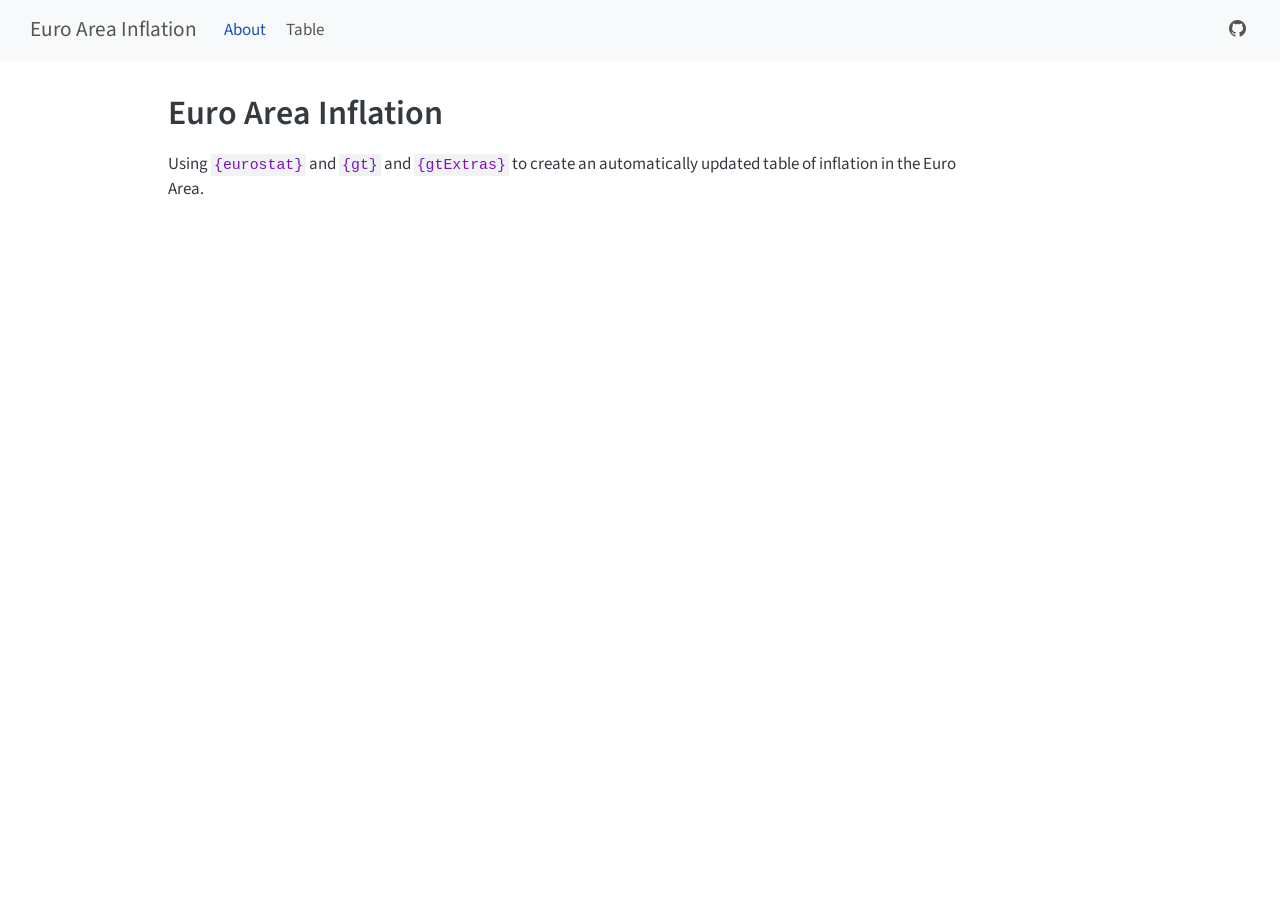
==== index.html @ 1f31a8e4 "Built site for gh-pages" ====
<!DOCTYPE html>
<html xmlns="http://www.w3.org/1999/xhtml" lang="en" xml:lang="en"><head>

<meta charset="utf-8">
<meta name="generator" content="quarto-1.9.35">

<meta name="viewport" content="width=device-width, initial-scale=1.0, user-scalable=yes">


<title>Euro Area Inflation</title>
<style>
/* Default styles provided by pandoc.
** See https://pandoc.org/MANUAL.html#variables-for-html for config info.
*/
code{white-space: pre-wrap;}
span.smallcaps{font-variant: small-caps;}
div.columns{display: flex; gap: min(4vw, 1.5em);}
div.column{flex: auto; overflow-x: auto;}
div.hanging-indent{margin-left: 1.5em; text-indent: -1.5em;}
ul.task-list{list-style: none;}
ul.task-list li input[type="checkbox"] {
  width: 0.8em;
  margin: 0 0.8em 0.2em -1em; /* quarto-specific, see https://github.com/quarto-dev/quarto-cli/issues/4556 */ 
  vertical-align: middle;
}
</style>


<script src="site_libs/quarto-nav/quarto-nav.js"></script>
<script src="site_libs/quarto-nav/headroom.min.js"></script>
<script src="site_libs/clipboard/clipboard.min.js"></script>
<script src="site_libs/quarto-html/quarto.js" type="module"></script>
<script src="site_libs/quarto-html/tabsets/tabsets.js" type="module"></script>
<script src="site_libs/quarto-html/popper.min.js"></script>
<script src="site_libs/quarto-html/tippy.umd.min.js"></script>
<script src="site_libs/quarto-html/anchor.min.js"></script>
<link href="site_libs/quarto-html/tippy.css" rel="stylesheet">
<link href="site_libs/quarto-html/quarto-syntax-highlighting-46f66b053e56abd73bb6e954d61a315b.css" rel="stylesheet" id="quarto-text-highlighting-styles">
<script src="site_libs/bootstrap/bootstrap.min.js"></script>
<link href="site_libs/bootstrap/bootstrap-icons.css" rel="stylesheet">
<link href="site_libs/bootstrap/bootstrap-dea667461a5c81afc9ba75ce94cd63f3.min.css" rel="stylesheet" append-hash="true" id="quarto-bootstrap" data-mode="light">
<script id="quarto-search-options" type="application/json">{
  "language": {
    "search-no-results-text": "No results",
    "search-matching-documents-text": "matching documents",
    "search-copy-link-title": "Copy link to search",
    "search-hide-matches-text": "Hide additional matches",
    "search-more-match-text": "more match in this document",
    "search-more-matches-text": "more matches in this document",
    "search-clear-button-title": "Clear",
    "search-text-placeholder": "",
    "search-detached-cancel-button-title": "Cancel",
    "search-submit-button-title": "Submit",
    "search-label": "Search"
  }
}</script>


<link rel="stylesheet" href="styles.css">
</head>

<body class="nav-fixed quarto-light">

<div id="quarto-search-results"></div>
  <header id="quarto-header" class="headroom fixed-top">
    <nav class="navbar navbar-expand-lg " data-bs-theme="dark">
      <div class="navbar-container container-fluid">
      <div class="navbar-brand-container mx-auto">
    <a class="navbar-brand" href="./index.html">
    <span class="navbar-title">Euro Area Inflation</span>
    </a>
  </div>
          <button class="navbar-toggler" type="button" data-bs-toggle="collapse" data-bs-target="#navbarCollapse" aria-controls="navbarCollapse" role="menu" aria-expanded="false" aria-label="Toggle navigation" onclick="if (window.quartoToggleHeadroom) { window.quartoToggleHeadroom(); }">
  <span class="navbar-toggler-icon"></span>
</button>
          <div class="collapse navbar-collapse" id="navbarCollapse">
            <ul class="navbar-nav navbar-nav-scroll me-auto">
  <li class="nav-item">
    <a class="nav-link active" href="./index.html" aria-current="page"> 
<span class="menu-text">About</span></a>
  </li>  
  <li class="nav-item">
    <a class="nav-link" href="./inflation-table.html"> 
<span class="menu-text">Table</span></a>
  </li>  
</ul>
          </div> <!-- /navcollapse -->
            <div class="quarto-navbar-tools">
    <a href="https://github.com/econMaett/ea-inflation" title="" class="quarto-navigation-tool px-1" aria-label=""><i class="bi bi-github"></i></a>
</div>
      </div> <!-- /container-fluid -->
    </nav>
</header>
<!-- content -->
<div id="quarto-content" class="quarto-container page-columns page-rows-contents page-layout-article page-navbar">
<!-- sidebar -->
<!-- margin-sidebar -->
    <div id="quarto-margin-sidebar" class="sidebar margin-sidebar zindex-bottom">
        
    </div>
<!-- main -->
<main class="content" id="quarto-document-content">

<header id="title-block-header" class="quarto-title-block default">
<div class="quarto-title">
<h1 class="title">Euro Area Inflation</h1>
</div>



<div class="quarto-title-meta">

    
  
    
  </div>
  


</header>


<p>Using <code>{eurostat}</code> and <code>{gt}</code> and <code>{gtExtras}</code> to create an automatically updated table of inflation in the Euro Area.</p>



</main> <!-- /main -->
<script id="quarto-html-after-body" type="application/javascript">
  window.document.addEventListener("DOMContentLoaded", function (event) {
    const icon = "";
    const anchorJS = new window.AnchorJS();
    anchorJS.options = {
      placement: 'right',
      icon: icon
    };
    anchorJS.add('.anchored');
    const isCodeAnnotation = (el) => {
      for (const clz of el.classList) {
        if (clz.startsWith('code-annotation-')) {                     
          return true;
        }
      }
      return false;
    }
    const onCopySuccess = function(e) {
      // button target
      const button = e.trigger;
      // don't keep focus
      button.blur();
      // flash "checked"
      button.classList.add('code-copy-button-checked');
      var currentTitle = button.getAttribute("title");
      button.setAttribute("title", "Copied!");
      let tooltip;
      if (window.bootstrap) {
        button.setAttribute("data-bs-toggle", "tooltip");
        button.setAttribute("data-bs-placement", "left");
        button.setAttribute("data-bs-title", "Copied!");
        tooltip = new bootstrap.Tooltip(button, 
          { trigger: "manual", 
            customClass: "code-copy-button-tooltip",
            offset: [0, -8]});
        tooltip.show();    
      }
      setTimeout(function() {
        if (tooltip) {
          tooltip.hide();
          button.removeAttribute("data-bs-title");
          button.removeAttribute("data-bs-toggle");
          button.removeAttribute("data-bs-placement");
        }
        button.setAttribute("title", currentTitle);
        button.classList.remove('code-copy-button-checked');
      }, 1000);
      // clear code selection
      e.clearSelection();
    }
    const getTextToCopy = function(trigger) {
      const outerScaffold = trigger.parentElement.cloneNode(true);
      const codeEl = outerScaffold.querySelector('code');
      for (const childEl of codeEl.children) {
        if (isCodeAnnotation(childEl)) {
          childEl.remove();
        }
      }
      return codeEl.innerText;
    }
    const clipboard = new window.ClipboardJS('.code-copy-button:not([data-in-quarto-modal])', {
      text: getTextToCopy
    });
    clipboard.on('success', onCopySuccess);
    if (window.document.getElementById('quarto-embedded-source-code-modal')) {
      const clipboardModal = new window.ClipboardJS('.code-copy-button[data-in-quarto-modal]', {
        text: getTextToCopy,
        container: window.document.getElementById('quarto-embedded-source-code-modal')
      });
      clipboardModal.on('success', onCopySuccess);
    }
      var localhostRegex = new RegExp(/^(?:http|https):\/\/localhost\:?[0-9]*\//);
      var mailtoRegex = new RegExp(/^mailto:/);
        var filterRegex = new RegExp("https:\/\/econmaett\.github\.io\/ea-inflation\/");
      var isInternal = (href) => {
          return filterRegex.test(href) || localhostRegex.test(href) || mailtoRegex.test(href);
      }
      // Inspect non-navigation links and adorn them if external
     var links = window.document.querySelectorAll('a[href]:not(.nav-link):not(.navbar-brand):not(.toc-action):not(.sidebar-link):not(.sidebar-item-toggle):not(.pagination-link):not(.no-external):not([aria-hidden]):not(.dropdown-item):not(.quarto-navigation-tool):not(.about-link)');
      for (var i=0; i<links.length; i++) {
        const link = links[i];
        if (!isInternal(link.href)) {
          // undo the damage that might have been done by quarto-nav.js in the case of
          // links that we want to consider external
          if (link.dataset.originalHref !== undefined) {
            link.href = link.dataset.originalHref;
          }
        }
      }
    function tippyHover(el, contentFn, onTriggerFn, onUntriggerFn) {
      const config = {
        allowHTML: true,
        maxWidth: 500,
        delay: 100,
        arrow: false,
        appendTo: function(el) {
            return el.parentElement;
        },
        interactive: true,
        interactiveBorder: 10,
        theme: 'quarto',
        placement: 'bottom-start',
      };
      if (contentFn) {
        config.content = contentFn;
      }
      if (onTriggerFn) {
        config.onTrigger = onTriggerFn;
      }
      if (onUntriggerFn) {
        config.onUntrigger = onUntriggerFn;
      }
      window.tippy(el, config); 
    }
    const noterefs = window.document.querySelectorAll('a[role="doc-noteref"]');
    for (var i=0; i<noterefs.length; i++) {
      const ref = noterefs[i];
      tippyHover(ref, function() {
        // use id or data attribute instead here
        let href = ref.getAttribute('data-footnote-href') || ref.getAttribute('href');
        try { href = new URL(href).hash; } catch {}
        const id = href.replace(/^#\/?/, "");
        const note = window.document.getElementById(id);
        if (note) {
          return note.innerHTML;
        } else {
          return "";
        }
      });
    }
    const xrefs = window.document.querySelectorAll('a.quarto-xref');
    const processXRef = (id, note) => {
      // Strip column container classes
      const stripColumnClz = (el) => {
        el.classList.remove("page-full", "page-columns");
        if (el.children) {
          for (const child of el.children) {
            stripColumnClz(child);
          }
        }
      }
      stripColumnClz(note)
      if (id === null || id.startsWith('sec-')) {
        // Special case sections, only their first couple elements
        const container = document.createElement("div");
        if (note.children && note.children.length > 2) {
          container.appendChild(note.children[0].cloneNode(true));
          for (let i = 1; i < note.children.length; i++) {
            const child = note.children[i];
            if (child.tagName === "P" && child.innerText === "") {
              continue;
            } else {
              container.appendChild(child.cloneNode(true));
              break;
            }
          }
          if (window.Quarto?.typesetMath) {
            window.Quarto.typesetMath(container);
          }
          return container.innerHTML
        } else {
          if (window.Quarto?.typesetMath) {
            window.Quarto.typesetMath(note);
          }
          return note.innerHTML;
        }
      } else {
        // Remove any anchor links if they are present
        const anchorLink = note.querySelector('a.anchorjs-link');
        if (anchorLink) {
          anchorLink.remove();
        }
        if (window.Quarto?.typesetMath) {
          window.Quarto.typesetMath(note);
        }
        if (note.classList.contains("callout")) {
          return note.outerHTML;
        } else {
          return note.innerHTML;
        }
      }
    }
    for (var i=0; i<xrefs.length; i++) {
      const xref = xrefs[i];
      tippyHover(xref, undefined, function(instance) {
        instance.disable();
        let url = xref.getAttribute('href');
        let hash = undefined; 
        if (url.startsWith('#')) {
          hash = url;
        } else {
          try { hash = new URL(url).hash; } catch {}
        }
        if (hash) {
          const id = hash.replace(/^#\/?/, "");
          const note = window.document.getElementById(id);
          if (note !== null) {
            try {
              const html = processXRef(id, note.cloneNode(true));
              instance.setContent(html);
            } finally {
              instance.enable();
              instance.show();
            }
          } else {
            // See if we can fetch this
            fetch(url.split('#')[0])
            .then(res => res.text())
            .then(html => {
              const parser = new DOMParser();
              const htmlDoc = parser.parseFromString(html, "text/html");
              const note = htmlDoc.getElementById(id);
              if (note !== null) {
                const html = processXRef(id, note);
                instance.setContent(html);
              } 
            }).finally(() => {
              instance.enable();
              instance.show();
            });
          }
        } else {
          // See if we can fetch a full url (with no hash to target)
          // This is a special case and we should probably do some content thinning / targeting
          fetch(url)
          .then(res => res.text())
          .then(html => {
            const parser = new DOMParser();
            const htmlDoc = parser.parseFromString(html, "text/html");
            const note = htmlDoc.querySelector('main.content');
            if (note !== null) {
              // This should only happen for chapter cross references
              // (since there is no id in the URL)
              // remove the first header
              if (note.children.length > 0 && note.children[0].tagName === "HEADER") {
                note.children[0].remove();
              }
              const html = processXRef(null, note);
              instance.setContent(html);
            } 
          }).finally(() => {
            instance.enable();
            instance.show();
          });
        }
      }, function(instance) {
      });
    }
        let selectedAnnoteEl;
        const selectorForAnnotation = ( cell, annotation) => {
          let cellAttr = 'data-code-cell="' + cell + '"';
          let lineAttr = 'data-code-annotation="' +  annotation + '"';
          const selector = 'span[' + cellAttr + '][' + lineAttr + ']';
          return selector;
        }
        const selectCodeLines = (annoteEl) => {
          const doc = window.document;
          const targetCell = annoteEl.getAttribute("data-target-cell");
          const targetAnnotation = annoteEl.getAttribute("data-target-annotation");
          const annoteSpan = window.document.querySelector(selectorForAnnotation(targetCell, targetAnnotation));
          const lines = annoteSpan.getAttribute("data-code-lines").split(",");
          const lineIds = lines.map((line) => {
            return targetCell + "-" + line;
          })
          let top = null;
          let height = null;
          let parent = null;
          if (lineIds.length > 0) {
              //compute the position of the single el (top and bottom and make a div)
              const el = window.document.getElementById(lineIds[0]);
              top = el.offsetTop;
              height = el.offsetHeight;
              parent = el.parentElement.parentElement;
            if (lineIds.length > 1) {
              const lastEl = window.document.getElementById(lineIds[lineIds.length - 1]);
              const bottom = lastEl.offsetTop + lastEl.offsetHeight;
              height = bottom - top;
            }
            if (top !== null && height !== null && parent !== null) {
              // cook up a div (if necessary) and position it 
              let div = window.document.getElementById("code-annotation-line-highlight");
              if (div === null) {
                div = window.document.createElement("div");
                div.setAttribute("id", "code-annotation-line-highlight");
                div.style.position = 'absolute';
                parent.appendChild(div);
              }
              div.style.top = top - 2 + "px";
              div.style.height = height + 4 + "px";
              div.style.left = 0;
              let gutterDiv = window.document.getElementById("code-annotation-line-highlight-gutter");
              if (gutterDiv === null) {
                gutterDiv = window.document.createElement("div");
                gutterDiv.setAttribute("id", "code-annotation-line-highlight-gutter");
                gutterDiv.style.position = 'absolute';
                const codeCell = window.document.getElementById(targetCell);
                const gutter = codeCell.querySelector('.code-annotation-gutter');
                gutter.appendChild(gutterDiv);
              }
              gutterDiv.style.top = top - 2 + "px";
              gutterDiv.style.height = height + 4 + "px";
            }
            selectedAnnoteEl = annoteEl;
          }
        };
        const unselectCodeLines = () => {
          const elementsIds = ["code-annotation-line-highlight", "code-annotation-line-highlight-gutter"];
          elementsIds.forEach((elId) => {
            const div = window.document.getElementById(elId);
            if (div) {
              div.remove();
            }
          });
          selectedAnnoteEl = undefined;
        };
          // Handle positioning of the toggle
      window.addEventListener(
        "resize",
        throttle(() => {
          elRect = undefined;
          if (selectedAnnoteEl) {
            selectCodeLines(selectedAnnoteEl);
          }
        }, 10)
      );
      function throttle(fn, ms) {
      let throttle = false;
      let timer;
        return (...args) => {
          if(!throttle) { // first call gets through
              fn.apply(this, args);
              throttle = true;
          } else { // all the others get throttled
              if(timer) clearTimeout(timer); // cancel #2
              timer = setTimeout(() => {
                fn.apply(this, args);
                timer = throttle = false;
              }, ms);
          }
        };
      }
        // Attach click handler to the DT
        const annoteDls = window.document.querySelectorAll('dt[data-target-cell]');
        for (const annoteDlNode of annoteDls) {
          annoteDlNode.addEventListener('click', (event) => {
            const clickedEl = event.target;
            if (clickedEl !== selectedAnnoteEl) {
              unselectCodeLines();
              const activeEl = window.document.querySelector('dt[data-target-cell].code-annotation-active');
              if (activeEl) {
                activeEl.classList.remove('code-annotation-active');
              }
              selectCodeLines(clickedEl);
              clickedEl.classList.add('code-annotation-active');
            } else {
              // Unselect the line
              unselectCodeLines();
              clickedEl.classList.remove('code-annotation-active');
            }
          });
        }
    const findCites = (el) => {
      const parentEl = el.parentElement;
      if (parentEl) {
        const cites = parentEl.dataset.cites;
        if (cites) {
          return {
            el,
            cites: cites.split(' ')
          };
        } else {
          return findCites(el.parentElement)
        }
      } else {
        return undefined;
      }
    };
    var bibliorefs = window.document.querySelectorAll('a[role="doc-biblioref"]');
    for (var i=0; i<bibliorefs.length; i++) {
      const ref = bibliorefs[i];
      const citeInfo = findCites(ref);
      if (citeInfo) {
        tippyHover(citeInfo.el, function() {
          var popup = window.document.createElement('div');
          citeInfo.cites.forEach(function(cite) {
            var citeDiv = window.document.createElement('div');
            citeDiv.classList.add('hanging-indent');
            citeDiv.classList.add('csl-entry');
            var biblioDiv = window.document.getElementById('ref-' + cite);
            if (biblioDiv) {
              citeDiv.innerHTML = biblioDiv.innerHTML;
            }
            popup.appendChild(citeDiv);
          });
          return popup.innerHTML;
        });
      }
    }
  });
  </script>
</div> <!-- /content -->




</body></html>
---- site_libs/quarto-html/quarto-syntax-highlighting-46f66b053e56abd73bb6e954d61a315b.css ----
/* quarto syntax highlight colors */
:root {
  --quarto-hl-ot-color: #003B4F;
  --quarto-hl-at-color: #657422;
  --quarto-hl-ss-color: #20794D;
  --quarto-hl-an-color: #5E5E5E;
  --quarto-hl-fu-color: #4758AB;
  --quarto-hl-st-color: #20794D;
  --quarto-hl-cf-color: #003B4F;
  --quarto-hl-op-color: #5E5E5E;
  --quarto-hl-er-color: #AD0000;
  --quarto-hl-bn-color: #AD0000;
  --quarto-hl-al-color: #AD0000;
  --quarto-hl-va-color: #111111;
  --quarto-hl-bu-color: inherit;
  --quarto-hl-ex-color: inherit;
  --quarto-hl-pp-color: #AD0000;
  --quarto-hl-in-color: #5E5E5E;
  --quarto-hl-vs-color: #20794D;
  --quarto-hl-wa-color: #5E5E5E;
  --quarto-hl-do-color: #5E5E5E;
  --quarto-hl-im-color: #00769E;
  --quarto-hl-ch-color: #20794D;
  --quarto-hl-dt-color: #AD0000;
  --quarto-hl-fl-color: #AD0000;
  --quarto-hl-co-color: #5E5E5E;
  --quarto-hl-cv-color: #5E5E5E;
  --quarto-hl-cn-color: #8f5902;
  --quarto-hl-sc-color: #5E5E5E;
  --quarto-hl-dv-color: #AD0000;
  --quarto-hl-kw-color: #003B4F;
}

/* other quarto variables */
:root {
  --quarto-font-monospace: SFMono-Regular, Menlo, Monaco, Consolas, "Liberation Mono", "Courier New", monospace;
}

/* syntax highlight based on Pandoc's rules */
pre > code.sourceCode > span {
  color: #003B4F;
}

code.sourceCode > span {
  color: #003B4F;
}

div.sourceCode,
div.sourceCode pre.sourceCode {
  color: #003B4F;
}

/* Normal */
code span {
  color: #003B4F;
}

/* Alert */
code span.al {
  color: #AD0000;
  font-style: inherit;
}

/* Annotation */
code span.an {
  color: #5E5E5E;
  font-style: inherit;
}

/* Attribute */
code span.at {
  color: #657422;
  font-style: inherit;
}

/* BaseN */
code span.bn {
  color: #AD0000;
  font-style: inherit;
}

/* BuiltIn */
code span.bu {
  font-style: inherit;
}

/* ControlFlow */
code span.cf {
  color: #003B4F;
  font-weight: bold;
  font-style: inherit;
}

/* Char */
code span.ch {
  color: #20794D;
  font-style: inherit;
}

/* Constant */
code span.cn {
  color: #8f5902;
  font-style: inherit;
}

/* Comment */
code span.co {
  color: #5E5E5E;
  font-style: inherit;
}

/* CommentVar */
code span.cv {
  color: #5E5E5E;
  font-style: italic;
}

/* Documentation */
code span.do {
  color: #5E5E5E;
  font-style: italic;
}

/* DataType */
code span.dt {
  color: #AD0000;
  font-style: inherit;
}

/* DecVal */
code span.dv {
  color: #AD0000;
  font-style: inherit;
}

/* Error */
code span.er {
  color: #AD0000;
  font-style: inherit;
}

/* Extension */
code span.ex {
  font-style: inherit;
}

/* Float */
code span.fl {
  color: #AD0000;
  font-style: inherit;
}

/* Function */
code span.fu {
  color: #4758AB;
  font-style: inherit;
}

/* Import */
code span.im {
  color: #00769E;
  font-style: inherit;
}

/* Information */
code span.in {
  color: #5E5E5E;
  font-style: inherit;
}

/* Keyword */
code span.kw {
  color: #003B4F;
  font-weight: bold;
  font-style: inherit;
}

/* Operator */
code span.op {
  color: #5E5E5E;
  font-style: inherit;
}

/* Other */
code span.ot {
  color: #003B4F;
  font-style: inherit;
}

/* Preprocessor */
code span.pp {
  color: #AD0000;
  font-style: inherit;
}

/* SpecialChar */
code span.sc {
  color: #5E5E5E;
  font-style: inherit;
}

/* SpecialString */
code span.ss {
  color: #20794D;
  font-style: inherit;
}

/* String */
code span.st {
  color: #20794D;
  font-style: inherit;
}

/* Variable */
code span.va {
  color: #111111;
  font-style: inherit;
}

/* VerbatimString */
code span.vs {
  color: #20794D;
  font-style: inherit;
}

/* Warning */
code span.wa {
  color: #5E5E5E;
  font-style: italic;
}

.prevent-inlining {
  content: "</";
}

/*# sourceMappingURL=5022ed312398f59a55adce476d7327af.css.map */
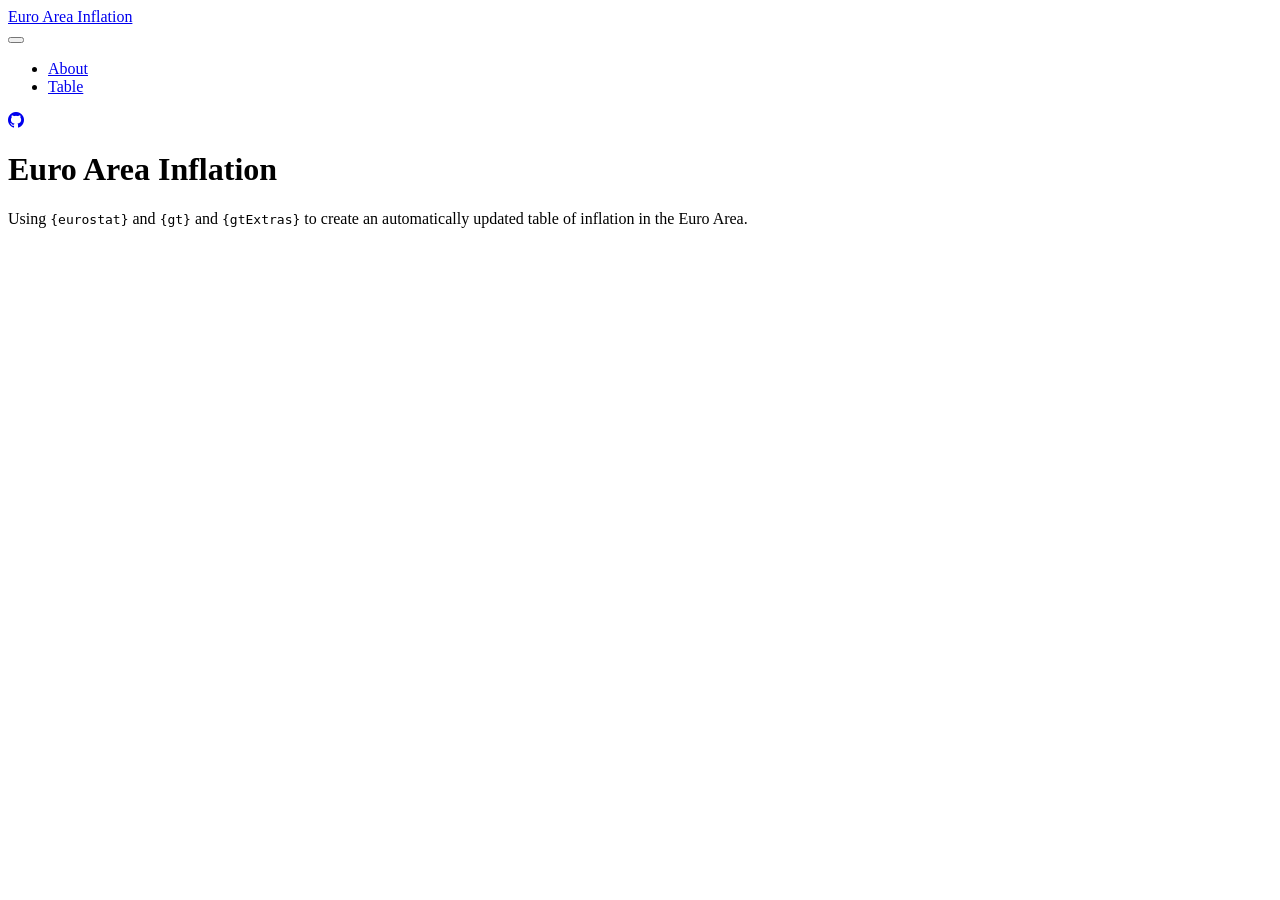
==== commit 68715a7b: "Built site for gh-pages" ====
--- a/index.html
+++ b/index.html
@@ -2,7 +2,7 @@
 <html xmlns="http://www.w3.org/1999/xhtml" lang="en" xml:lang="en"><head>
 
 <meta charset="utf-8">
-<meta name="generator" content="quarto-1.9.35">
+<meta name="generator" content="quarto-1.10.3">
 
 <meta name="viewport" content="width=device-width, initial-scale=1.0, user-scalable=yes">
 
@@ -35,10 +35,10 @@
 <script src="site_libs/quarto-html/tippy.umd.min.js"></script>
 <script src="site_libs/quarto-html/anchor.min.js"></script>
 <link href="site_libs/quarto-html/tippy.css" rel="stylesheet">
-<link href="site_libs/quarto-html/quarto-syntax-highlighting-46f66b053e56abd73bb6e954d61a315b.css" rel="stylesheet" id="quarto-text-highlighting-styles">
+<link href="site_libs/quarto-html/quarto-syntax-highlighting-e44360b8a8db1e130c7792fece1c8032.css" rel="stylesheet" id="quarto-text-highlighting-styles">
 <script src="site_libs/bootstrap/bootstrap.min.js"></script>
 <link href="site_libs/bootstrap/bootstrap-icons.css" rel="stylesheet">
-<link href="site_libs/bootstrap/bootstrap-dea667461a5c81afc9ba75ce94cd63f3.min.css" rel="stylesheet" append-hash="true" id="quarto-bootstrap" data-mode="light">
+<link href="site_libs/bootstrap/bootstrap-4897d45d2f75ed4f519693be625836c5.min.css" rel="stylesheet" append-hash="true" id="quarto-bootstrap" data-mode="light">
 <script id="quarto-search-options" type="application/json">{
   "language": {
     "search-no-results-text": "No results",
--- a/site_libs/quarto-html/quarto-syntax-highlighting-e44360b8a8db1e130c7792fece1c8032.css
+++ b/site_libs/quarto-html/quarto-syntax-highlighting-e44360b8a8db1e130c7792fece1c8032.css
@@ -0,0 +1,236 @@
+/* quarto syntax highlight colors */
+:root {
+  --quarto-hl-ot-color: #003B4F;
+  --quarto-hl-at-color: #657422;
+  --quarto-hl-ss-color: #20794D;
+  --quarto-hl-an-color: #5E5E5E;
+  --quarto-hl-fu-color: #4758AB;
+  --quarto-hl-st-color: #20794D;
+  --quarto-hl-cf-color: #003B4F;
+  --quarto-hl-op-color: #5E5E5E;
+  --quarto-hl-er-color: #AD0000;
+  --quarto-hl-bn-color: #AD0000;
+  --quarto-hl-al-color: #AD0000;
+  --quarto-hl-va-color: #111111;
+  --quarto-hl-bu-color: inherit;
+  --quarto-hl-ex-color: inherit;
+  --quarto-hl-pp-color: #AD0000;
+  --quarto-hl-in-color: #5E5E5E;
+  --quarto-hl-vs-color: #20794D;
+  --quarto-hl-wa-color: #5E5E5E;
+  --quarto-hl-do-color: #5E5E5E;
+  --quarto-hl-im-color: #00769E;
+  --quarto-hl-ch-color: #20794D;
+  --quarto-hl-dt-color: #AD0000;
+  --quarto-hl-fl-color: #AD0000;
+  --quarto-hl-co-color: #5E5E5E;
+  --quarto-hl-cv-color: #5E5E5E;
+  --quarto-hl-cn-color: #8f5902;
+  --quarto-hl-sc-color: #5E5E5E;
+  --quarto-hl-dv-color: #AD0000;
+  --quarto-hl-kw-color: #003B4F;
+}
+
+/* other quarto variables */
+:root {
+  --quarto-font-monospace: SFMono-Regular, Menlo, Monaco, Consolas, "Liberation Mono", "Courier New", monospace;
+}
+
+/* syntax highlight based on Pandoc's rules */
+pre > code.sourceCode > span {
+  color: #003B4F;
+}
+
+code.sourceCode > span {
+  color: #003B4F;
+}
+
+div.sourceCode,
+div.sourceCode pre.sourceCode {
+  color: #003B4F;
+}
+
+/* Normal */
+code span {
+  color: #003B4F;
+}
+
+/* Alert */
+code span.al {
+  color: #AD0000;
+  font-style: inherit;
+}
+
+/* Annotation */
+code span.an {
+  color: #5E5E5E;
+  font-style: inherit;
+}
+
+/* Attribute */
+code span.at {
+  color: #657422;
+  font-style: inherit;
+}
+
+/* BaseN */
+code span.bn {
+  color: #AD0000;
+  font-style: inherit;
+}
+
+/* BuiltIn */
+code span.bu {
+  font-style: inherit;
+}
+
+/* ControlFlow */
+code span.cf {
+  color: #003B4F;
+  font-weight: bold;
+  font-style: inherit;
+}
+
+/* Char */
+code span.ch {
+  color: #20794D;
+  font-style: inherit;
+}
+
+/* Constant */
+code span.cn {
+  color: #8f5902;
+  font-style: inherit;
+}
+
+/* Comment */
+code span.co {
+  color: #5E5E5E;
+  font-style: inherit;
+}
+
+/* CommentVar */
+code span.cv {
+  color: #5E5E5E;
+  font-style: italic;
+}
+
+/* Documentation */
+code span.do {
+  color: #5E5E5E;
+  font-style: italic;
+}
+
+/* DataType */
+code span.dt {
+  color: #AD0000;
+  font-style: inherit;
+}
+
+/* DecVal */
+code span.dv {
+  color: #AD0000;
+  font-style: inherit;
+}
+
+/* Error */
+code span.er {
+  color: #AD0000;
+  font-style: inherit;
+}
+
+/* Extension */
+code span.ex {
+  font-style: inherit;
+}
+
+/* Float */
+code span.fl {
+  color: #AD0000;
+  font-style: inherit;
+}
+
+/* Function */
+code span.fu {
+  color: #4758AB;
+  font-style: inherit;
+}
+
+/* Import */
+code span.im {
+  color: #00769E;
+  font-style: inherit;
+}
+
+/* Information */
+code span.in {
+  color: #5E5E5E;
+  font-style: inherit;
+}
+
+/* Keyword */
+code span.kw {
+  color: #003B4F;
+  font-weight: bold;
+  font-style: inherit;
+}
+
+/* Operator */
+code span.op {
+  color: #5E5E5E;
+  font-style: inherit;
+}
+
+/* Other */
+code span.ot {
+  color: #003B4F;
+  font-style: inherit;
+}
+
+/* Preprocessor */
+code span.pp {
+  color: #AD0000;
+  font-style: inherit;
+}
+
+/* SpecialChar */
+code span.sc {
+  color: #5E5E5E;
+  font-style: inherit;
+}
+
+/* SpecialString */
+code span.ss {
+  color: #20794D;
+  font-style: inherit;
+}
+
+/* String */
+code span.st {
+  color: #20794D;
+  font-style: inherit;
+}
+
+/* Variable */
+code span.va {
+  color: #111111;
+  font-style: inherit;
+}
+
+/* VerbatimString */
+code span.vs {
+  color: #20794D;
+  font-style: inherit;
+}
+
+/* Warning */
+code span.wa {
+  color: #5E5E5E;
+  font-style: italic;
+}
+
+.prevent-inlining {
+  content: "</";
+}
+
+/*# sourceMappingURL=98011243843cbeb9bdcd516575f1652f.css.map */
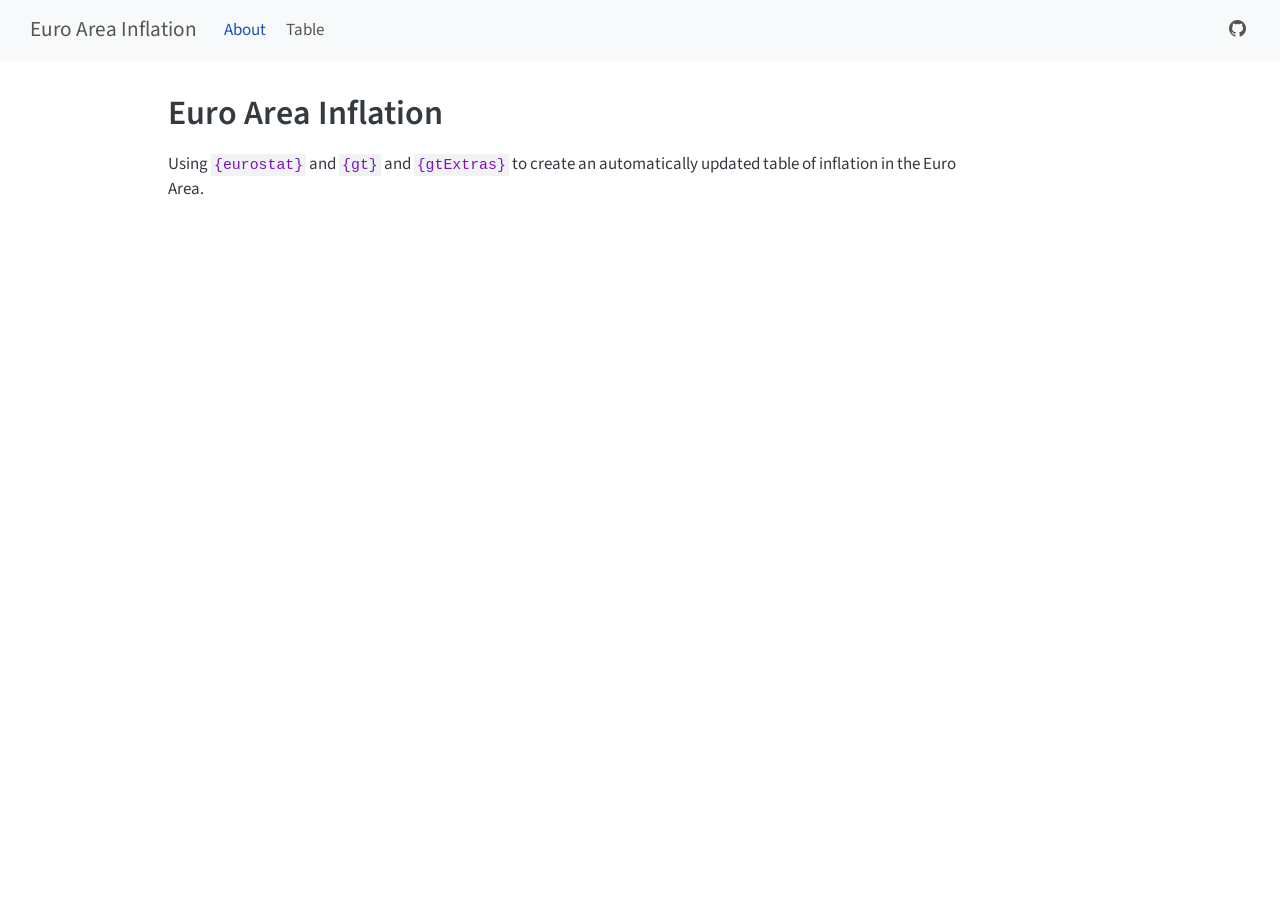
==== commit 5239b473: "Built site for gh-pages" ====
--- a/index.html
+++ b/index.html
@@ -2,7 +2,7 @@
 <html xmlns="http://www.w3.org/1999/xhtml" lang="en" xml:lang="en"><head>
 
 <meta charset="utf-8">
-<meta name="generator" content="quarto-1.10.3">
+<meta name="generator" content="quarto-1.10.11">
 
 <meta name="viewport" content="width=device-width, initial-scale=1.0, user-scalable=yes">
 
@@ -35,10 +35,10 @@
 <script src="site_libs/quarto-html/tippy.umd.min.js"></script>
 <script src="site_libs/quarto-html/anchor.min.js"></script>
 <link href="site_libs/quarto-html/tippy.css" rel="stylesheet">
-<link href="site_libs/quarto-html/quarto-syntax-highlighting-e44360b8a8db1e130c7792fece1c8032.css" rel="stylesheet" id="quarto-text-highlighting-styles">
+<link href="site_libs/quarto-html/quarto-syntax-highlighting-5947b73a06bce04bf1d622ae23e1ec5b.css" rel="stylesheet" id="quarto-text-highlighting-styles">
 <script src="site_libs/bootstrap/bootstrap.min.js"></script>
 <link href="site_libs/bootstrap/bootstrap-icons.css" rel="stylesheet">
-<link href="site_libs/bootstrap/bootstrap-4897d45d2f75ed4f519693be625836c5.min.css" rel="stylesheet" append-hash="true" id="quarto-bootstrap" data-mode="light">
+<link href="site_libs/bootstrap/bootstrap-bba5ebae505b5c03f3f0d8040a416a6b.min.css" rel="stylesheet" append-hash="true" id="quarto-bootstrap" data-mode="light">
 <script id="quarto-search-options" type="application/json">{
   "language": {
     "search-no-results-text": "No results",
--- a/site_libs/quarto-html/quarto-syntax-highlighting-5947b73a06bce04bf1d622ae23e1ec5b.css
+++ b/site_libs/quarto-html/quarto-syntax-highlighting-5947b73a06bce04bf1d622ae23e1ec5b.css
@@ -0,0 +1,236 @@
+/* quarto syntax highlight colors */
+:root {
+  --quarto-hl-ot-color: #003B4F;
+  --quarto-hl-at-color: #657422;
+  --quarto-hl-ss-color: #20794D;
+  --quarto-hl-an-color: #5E5E5E;
+  --quarto-hl-fu-color: #4758AB;
+  --quarto-hl-st-color: #20794D;
+  --quarto-hl-cf-color: #003B4F;
+  --quarto-hl-op-color: #5E5E5E;
+  --quarto-hl-er-color: #AD0000;
+  --quarto-hl-bn-color: #AD0000;
+  --quarto-hl-al-color: #AD0000;
+  --quarto-hl-va-color: #111111;
+  --quarto-hl-bu-color: inherit;
+  --quarto-hl-ex-color: inherit;
+  --quarto-hl-pp-color: #AD0000;
+  --quarto-hl-in-color: #5E5E5E;
+  --quarto-hl-vs-color: #20794D;
+  --quarto-hl-wa-color: #5E5E5E;
+  --quarto-hl-do-color: #5E5E5E;
+  --quarto-hl-im-color: #00769E;
+  --quarto-hl-ch-color: #20794D;
+  --quarto-hl-dt-color: #AD0000;
+  --quarto-hl-fl-color: #AD0000;
+  --quarto-hl-co-color: #5E5E5E;
+  --quarto-hl-cv-color: #5E5E5E;
+  --quarto-hl-cn-color: #8f5902;
+  --quarto-hl-sc-color: #5E5E5E;
+  --quarto-hl-dv-color: #AD0000;
+  --quarto-hl-kw-color: #003B4F;
+}
+
+/* other quarto variables */
+:root {
+  --quarto-font-monospace: SFMono-Regular, Menlo, Monaco, Consolas, "Liberation Mono", "Courier New", monospace;
+}
+
+/* syntax highlight based on Pandoc's rules */
+pre > code.sourceCode > span {
+  color: #003B4F;
+}
+
+code.sourceCode > span {
+  color: #003B4F;
+}
+
+div.sourceCode,
+div.sourceCode pre.sourceCode {
+  color: #003B4F;
+}
+
+/* Normal */
+code span {
+  color: #003B4F;
+}
+
+/* Alert */
+code span.al {
+  color: #AD0000;
+  font-style: inherit;
+}
+
+/* Annotation */
+code span.an {
+  color: #5E5E5E;
+  font-style: inherit;
+}
+
+/* Attribute */
+code span.at {
+  color: #657422;
+  font-style: inherit;
+}
+
+/* BaseN */
+code span.bn {
+  color: #AD0000;
+  font-style: inherit;
+}
+
+/* BuiltIn */
+code span.bu {
+  font-style: inherit;
+}
+
+/* ControlFlow */
+code span.cf {
+  color: #003B4F;
+  font-weight: bold;
+  font-style: inherit;
+}
+
+/* Char */
+code span.ch {
+  color: #20794D;
+  font-style: inherit;
+}
+
+/* Constant */
+code span.cn {
+  color: #8f5902;
+  font-style: inherit;
+}
+
+/* Comment */
+code span.co {
+  color: #5E5E5E;
+  font-style: inherit;
+}
+
+/* CommentVar */
+code span.cv {
+  color: #5E5E5E;
+  font-style: italic;
+}
+
+/* Documentation */
+code span.do {
+  color: #5E5E5E;
+  font-style: italic;
+}
+
+/* DataType */
+code span.dt {
+  color: #AD0000;
+  font-style: inherit;
+}
+
+/* DecVal */
+code span.dv {
+  color: #AD0000;
+  font-style: inherit;
+}
+
+/* Error */
+code span.er {
+  color: #AD0000;
+  font-style: inherit;
+}
+
+/* Extension */
+code span.ex {
+  font-style: inherit;
+}
+
+/* Float */
+code span.fl {
+  color: #AD0000;
+  font-style: inherit;
+}
+
+/* Function */
+code span.fu {
+  color: #4758AB;
+  font-style: inherit;
+}
+
+/* Import */
+code span.im {
+  color: #00769E;
+  font-style: inherit;
+}
+
+/* Information */
+code span.in {
+  color: #5E5E5E;
+  font-style: inherit;
+}
+
+/* Keyword */
+code span.kw {
+  color: #003B4F;
+  font-weight: bold;
+  font-style: inherit;
+}
+
+/* Operator */
+code span.op {
+  color: #5E5E5E;
+  font-style: inherit;
+}
+
+/* Other */
+code span.ot {
+  color: #003B4F;
+  font-style: inherit;
+}
+
+/* Preprocessor */
+code span.pp {
+  color: #AD0000;
+  font-style: inherit;
+}
+
+/* SpecialChar */
+code span.sc {
+  color: #5E5E5E;
+  font-style: inherit;
+}
+
+/* SpecialString */
+code span.ss {
+  color: #20794D;
+  font-style: inherit;
+}
+
+/* String */
+code span.st {
+  color: #20794D;
+  font-style: inherit;
+}
+
+/* Variable */
+code span.va {
+  color: #111111;
+  font-style: inherit;
+}
+
+/* VerbatimString */
+code span.vs {
+  color: #20794D;
+  font-style: inherit;
+}
+
+/* Warning */
+code span.wa {
+  color: #5E5E5E;
+  font-style: italic;
+}
+
+.prevent-inlining {
+  content: "</";
+}
+
+/*# sourceMappingURL=849472cc79419fe533db5735a3984548.css.map */
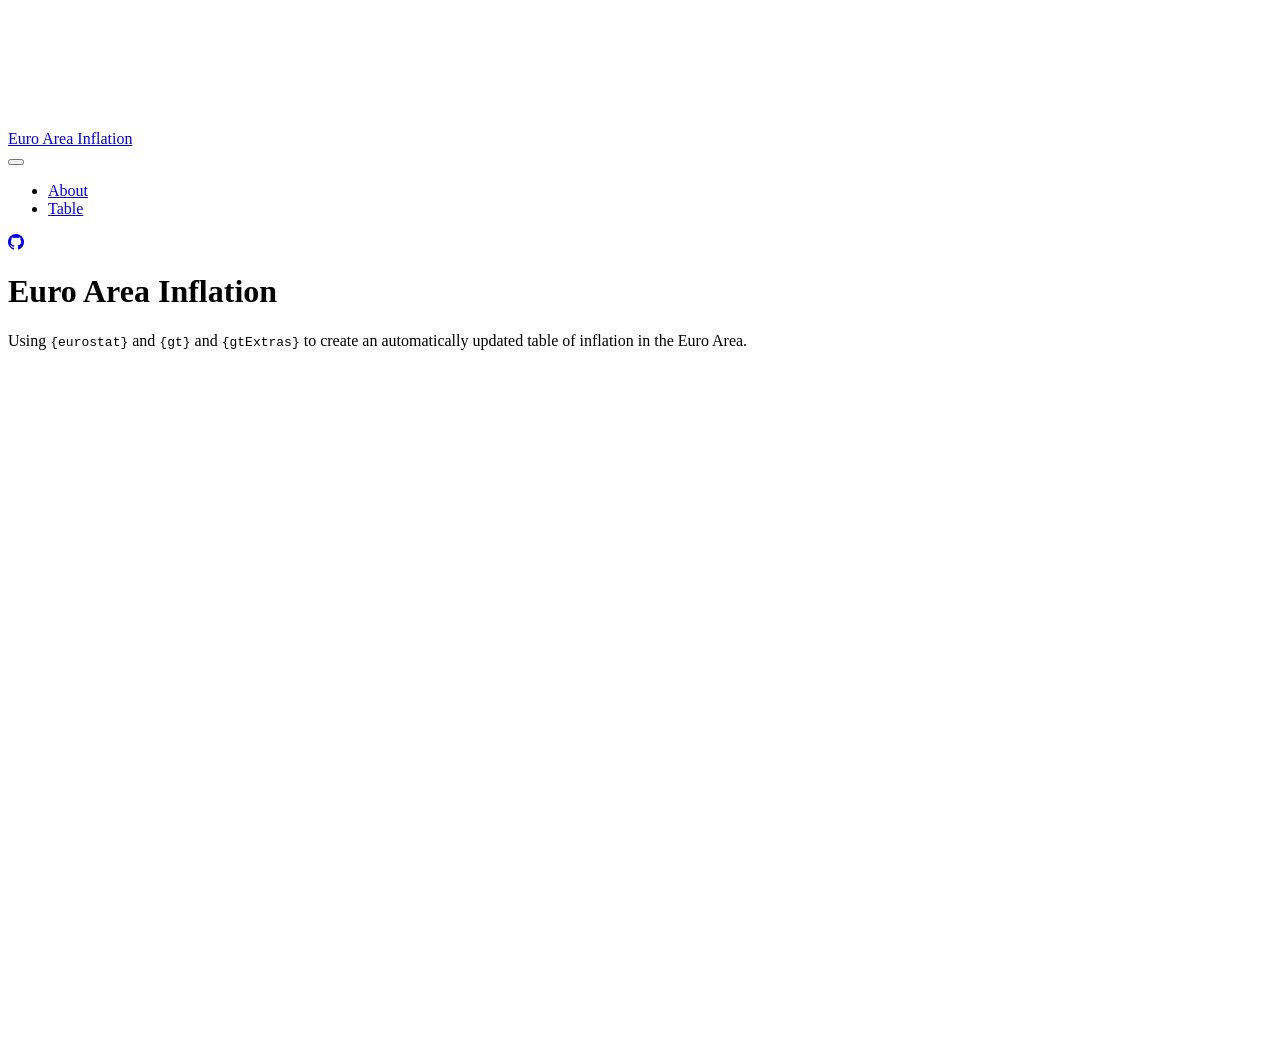
==== commit ff43ef87: "Built site for gh-pages" ====
--- a/index.html
+++ b/index.html
@@ -2,7 +2,7 @@
 <html xmlns="http://www.w3.org/1999/xhtml" lang="en" xml:lang="en"><head>
 
 <meta charset="utf-8">
-<meta name="generator" content="quarto-1.10.11">
+<meta name="generator" content="quarto-1.10.15">
 
 <meta name="viewport" content="width=device-width, initial-scale=1.0, user-scalable=yes">
 
@@ -35,10 +35,10 @@
 <script src="site_libs/quarto-html/tippy.umd.min.js"></script>
 <script src="site_libs/quarto-html/anchor.min.js"></script>
 <link href="site_libs/quarto-html/tippy.css" rel="stylesheet">
-<link href="site_libs/quarto-html/quarto-syntax-highlighting-5947b73a06bce04bf1d622ae23e1ec5b.css" rel="stylesheet" id="quarto-text-highlighting-styles">
+<link href="site_libs/quarto-html/quarto-syntax-highlighting-11336406cf8fb0fbd1564e93963cbc50.css" rel="stylesheet" id="quarto-text-highlighting-styles">
 <script src="site_libs/bootstrap/bootstrap.min.js"></script>
 <link href="site_libs/bootstrap/bootstrap-icons.css" rel="stylesheet">
-<link href="site_libs/bootstrap/bootstrap-bba5ebae505b5c03f3f0d8040a416a6b.min.css" rel="stylesheet" append-hash="true" id="quarto-bootstrap" data-mode="light">
+<link href="site_libs/bootstrap/bootstrap-c98d9d0b3b0a085d3ddf71e6e91476d8.min.css" rel="stylesheet" append-hash="true" id="quarto-bootstrap" data-mode="light">
 <script id="quarto-search-options" type="application/json">{
   "language": {
     "search-no-results-text": "No results",
--- a/site_libs/quarto-html/quarto-syntax-highlighting-11336406cf8fb0fbd1564e93963cbc50.css
+++ b/site_libs/quarto-html/quarto-syntax-highlighting-11336406cf8fb0fbd1564e93963cbc50.css
@@ -0,0 +1,236 @@
+/* quarto syntax highlight colors */
+:root {
+  --quarto-hl-ot-color: #003B4F;
+  --quarto-hl-at-color: #657422;
+  --quarto-hl-ss-color: #20794D;
+  --quarto-hl-an-color: #5E5E5E;
+  --quarto-hl-fu-color: #4758AB;
+  --quarto-hl-st-color: #20794D;
+  --quarto-hl-cf-color: #003B4F;
+  --quarto-hl-op-color: #5E5E5E;
+  --quarto-hl-er-color: #AD0000;
+  --quarto-hl-bn-color: #AD0000;
+  --quarto-hl-al-color: #AD0000;
+  --quarto-hl-va-color: #111111;
+  --quarto-hl-bu-color: inherit;
+  --quarto-hl-ex-color: inherit;
+  --quarto-hl-pp-color: #AD0000;
+  --quarto-hl-in-color: #5E5E5E;
+  --quarto-hl-vs-color: #20794D;
+  --quarto-hl-wa-color: #5E5E5E;
+  --quarto-hl-do-color: #5E5E5E;
+  --quarto-hl-im-color: #00769E;
+  --quarto-hl-ch-color: #20794D;
+  --quarto-hl-dt-color: #AD0000;
+  --quarto-hl-fl-color: #AD0000;
+  --quarto-hl-co-color: #5E5E5E;
+  --quarto-hl-cv-color: #5E5E5E;
+  --quarto-hl-cn-color: #8f5902;
+  --quarto-hl-sc-color: #5E5E5E;
+  --quarto-hl-dv-color: #AD0000;
+  --quarto-hl-kw-color: #003B4F;
+}
+
+/* other quarto variables */
+:root {
+  --quarto-font-monospace: SFMono-Regular, Menlo, Monaco, Consolas, "Liberation Mono", "Courier New", monospace;
+}
+
+/* syntax highlight based on Pandoc's rules */
+pre > code.sourceCode > span {
+  color: #003B4F;
+}
+
+code.sourceCode > span {
+  color: #003B4F;
+}
+
+div.sourceCode,
+div.sourceCode pre.sourceCode {
+  color: #003B4F;
+}
+
+/* Normal */
+code span {
+  color: #003B4F;
+}
+
+/* Alert */
+code span.al {
+  color: #AD0000;
+  font-style: inherit;
+}
+
+/* Annotation */
+code span.an {
+  color: #5E5E5E;
+  font-style: inherit;
+}
+
+/* Attribute */
+code span.at {
+  color: #657422;
+  font-style: inherit;
+}
+
+/* BaseN */
+code span.bn {
+  color: #AD0000;
+  font-style: inherit;
+}
+
+/* BuiltIn */
+code span.bu {
+  font-style: inherit;
+}
+
+/* ControlFlow */
+code span.cf {
+  color: #003B4F;
+  font-weight: bold;
+  font-style: inherit;
+}
+
+/* Char */
+code span.ch {
+  color: #20794D;
+  font-style: inherit;
+}
+
+/* Constant */
+code span.cn {
+  color: #8f5902;
+  font-style: inherit;
+}
+
+/* Comment */
+code span.co {
+  color: #5E5E5E;
+  font-style: inherit;
+}
+
+/* CommentVar */
+code span.cv {
+  color: #5E5E5E;
+  font-style: italic;
+}
+
+/* Documentation */
+code span.do {
+  color: #5E5E5E;
+  font-style: italic;
+}
+
+/* DataType */
+code span.dt {
+  color: #AD0000;
+  font-style: inherit;
+}
+
+/* DecVal */
+code span.dv {
+  color: #AD0000;
+  font-style: inherit;
+}
+
+/* Error */
+code span.er {
+  color: #AD0000;
+  font-style: inherit;
+}
+
+/* Extension */
+code span.ex {
+  font-style: inherit;
+}
+
+/* Float */
+code span.fl {
+  color: #AD0000;
+  font-style: inherit;
+}
+
+/* Function */
+code span.fu {
+  color: #4758AB;
+  font-style: inherit;
+}
+
+/* Import */
+code span.im {
+  color: #00769E;
+  font-style: inherit;
+}
+
+/* Information */
+code span.in {
+  color: #5E5E5E;
+  font-style: inherit;
+}
+
+/* Keyword */
+code span.kw {
+  color: #003B4F;
+  font-weight: bold;
+  font-style: inherit;
+}
+
+/* Operator */
+code span.op {
+  color: #5E5E5E;
+  font-style: inherit;
+}
+
+/* Other */
+code span.ot {
+  color: #003B4F;
+  font-style: inherit;
+}
+
+/* Preprocessor */
+code span.pp {
+  color: #AD0000;
+  font-style: inherit;
+}
+
+/* SpecialChar */
+code span.sc {
+  color: #5E5E5E;
+  font-style: inherit;
+}
+
+/* SpecialString */
+code span.ss {
+  color: #20794D;
+  font-style: inherit;
+}
+
+/* String */
+code span.st {
+  color: #20794D;
+  font-style: inherit;
+}
+
+/* Variable */
+code span.va {
+  color: #111111;
+  font-style: inherit;
+}
+
+/* VerbatimString */
+code span.vs {
+  color: #20794D;
+  font-style: inherit;
+}
+
+/* Warning */
+code span.wa {
+  color: #5E5E5E;
+  font-style: italic;
+}
+
+.prevent-inlining {
+  content: "</";
+}
+
+/*# sourceMappingURL=8928cadeb05f31bdc3403d9a12c2cbe0.css.map */
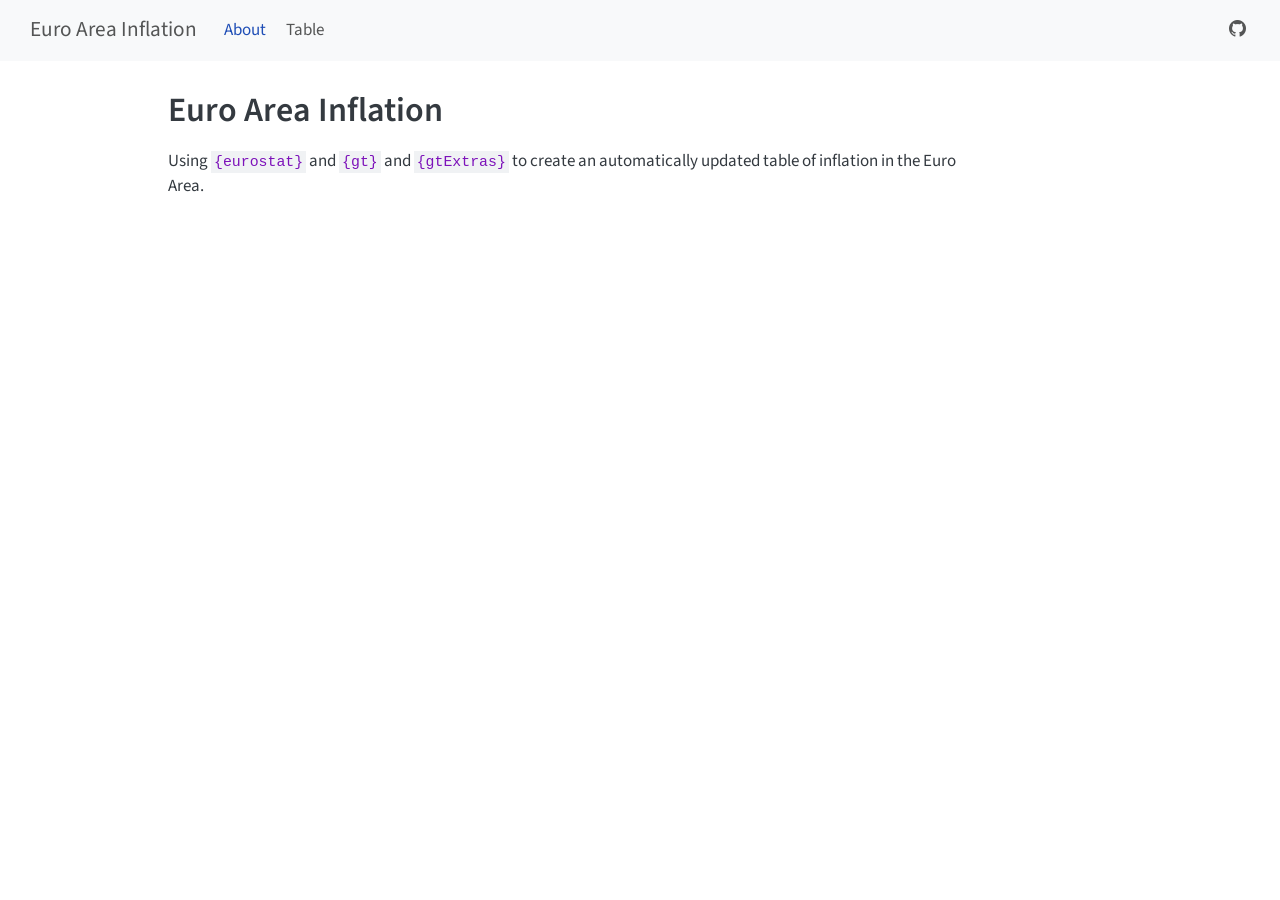
==== commit ffada584: "Built site for gh-pages" ====
--- a/index.html
+++ b/index.html
@@ -2,7 +2,7 @@
 <html xmlns="http://www.w3.org/1999/xhtml" lang="en" xml:lang="en"><head>
 
 <meta charset="utf-8">
-<meta name="generator" content="quarto-1.10.15">
+<meta name="generator" content="quarto-1.11.1">
 
 <meta name="viewport" content="width=device-width, initial-scale=1.0, user-scalable=yes">
 
@@ -12,10 +12,13 @@
 /* Default styles provided by pandoc.
 ** See https://pandoc.org/MANUAL.html#variables-for-html for config info.
 */
-code{white-space: pre-wrap;}
 span.smallcaps{font-variant: small-caps;}
-div.columns{display: flex; gap: min(4vw, 1.5em);}
-div.column{flex: auto; overflow-x: auto;}
+div.columns{display: flex; gap: 1.5em;}
+div.column{flex: auto;}
+@media screen {
+div.columns{gap: min(4vw, 1.5em);}
+div.column{overflow-x: auto;}
+}
 div.hanging-indent{margin-left: 1.5em; text-indent: -1.5em;}
 ul.task-list{list-style: none;}
 ul.task-list li input[type="checkbox"] {
@@ -35,10 +38,10 @@
 <script src="site_libs/quarto-html/tippy.umd.min.js"></script>
 <script src="site_libs/quarto-html/anchor.min.js"></script>
 <link href="site_libs/quarto-html/tippy.css" rel="stylesheet">
-<link href="site_libs/quarto-html/quarto-syntax-highlighting-11336406cf8fb0fbd1564e93963cbc50.css" rel="stylesheet" id="quarto-text-highlighting-styles">
+<link href="site_libs/quarto-html/quarto-syntax-highlighting-d5b4e69c7e37b49c6591bcc5116dd748.css" rel="stylesheet" id="quarto-text-highlighting-styles">
 <script src="site_libs/bootstrap/bootstrap.min.js"></script>
 <link href="site_libs/bootstrap/bootstrap-icons.css" rel="stylesheet">
-<link href="site_libs/bootstrap/bootstrap-c98d9d0b3b0a085d3ddf71e6e91476d8.min.css" rel="stylesheet" append-hash="true" id="quarto-bootstrap" data-mode="light">
+<link href="site_libs/bootstrap/bootstrap-e3adbaa939bcd423dddc8c8a834270b4.min.css" rel="stylesheet" append-hash="true" id="quarto-bootstrap" data-mode="light">
 <script id="quarto-search-options" type="application/json">{
   "language": {
     "search-no-results-text": "No results",
--- a/site_libs/quarto-html/quarto-syntax-highlighting-d5b4e69c7e37b49c6591bcc5116dd748.css
+++ b/site_libs/quarto-html/quarto-syntax-highlighting-d5b4e69c7e37b49c6591bcc5116dd748.css
@@ -0,0 +1,236 @@
+/* quarto syntax highlight colors */
+:root {
+  --quarto-hl-ot-color: #003B4F;
+  --quarto-hl-at-color: #657422;
+  --quarto-hl-ss-color: #20794D;
+  --quarto-hl-an-color: #5E5E5E;
+  --quarto-hl-fu-color: #4758AB;
+  --quarto-hl-st-color: #20794D;
+  --quarto-hl-cf-color: #003B4F;
+  --quarto-hl-op-color: #5E5E5E;
+  --quarto-hl-er-color: #AD0000;
+  --quarto-hl-bn-color: #AD0000;
+  --quarto-hl-al-color: #AD0000;
+  --quarto-hl-va-color: #111111;
+  --quarto-hl-bu-color: inherit;
+  --quarto-hl-ex-color: inherit;
+  --quarto-hl-pp-color: #AD0000;
+  --quarto-hl-in-color: #5E5E5E;
+  --quarto-hl-vs-color: #20794D;
+  --quarto-hl-wa-color: #5E5E5E;
+  --quarto-hl-do-color: #5E5E5E;
+  --quarto-hl-im-color: #00769E;
+  --quarto-hl-ch-color: #20794D;
+  --quarto-hl-dt-color: #AD0000;
+  --quarto-hl-fl-color: #AD0000;
+  --quarto-hl-co-color: #5E5E5E;
+  --quarto-hl-cv-color: #5E5E5E;
+  --quarto-hl-cn-color: #8f5902;
+  --quarto-hl-sc-color: #5E5E5E;
+  --quarto-hl-dv-color: #AD0000;
+  --quarto-hl-kw-color: #003B4F;
+}
+
+/* other quarto variables */
+:root {
+  --quarto-font-monospace: SFMono-Regular, Menlo, Monaco, Consolas, "Liberation Mono", "Courier New", monospace;
+}
+
+/* syntax highlight based on Pandoc's rules */
+pre > code.sourceCode > span {
+  color: #003B4F;
+}
+
+code.sourceCode > span {
+  color: #003B4F;
+}
+
+div.sourceCode,
+div.sourceCode pre.sourceCode {
+  color: #003B4F;
+}
+
+/* Normal */
+code span {
+  color: #003B4F;
+}
+
+/* Alert */
+code span.al {
+  color: #AD0000;
+  font-style: inherit;
+}
+
+/* Annotation */
+code span.an {
+  color: #5E5E5E;
+  font-style: inherit;
+}
+
+/* Attribute */
+code span.at {
+  color: #657422;
+  font-style: inherit;
+}
+
+/* BaseN */
+code span.bn {
+  color: #AD0000;
+  font-style: inherit;
+}
+
+/* BuiltIn */
+code span.bu {
+  font-style: inherit;
+}
+
+/* ControlFlow */
+code span.cf {
+  color: #003B4F;
+  font-weight: bold;
+  font-style: inherit;
+}
+
+/* Char */
+code span.ch {
+  color: #20794D;
+  font-style: inherit;
+}
+
+/* Constant */
+code span.cn {
+  color: #8f5902;
+  font-style: inherit;
+}
+
+/* Comment */
+code span.co {
+  color: #5E5E5E;
+  font-style: inherit;
+}
+
+/* CommentVar */
+code span.cv {
+  color: #5E5E5E;
+  font-style: italic;
+}
+
+/* Documentation */
+code span.do {
+  color: #5E5E5E;
+  font-style: italic;
+}
+
+/* DataType */
+code span.dt {
+  color: #AD0000;
+  font-style: inherit;
+}
+
+/* DecVal */
+code span.dv {
+  color: #AD0000;
+  font-style: inherit;
+}
+
+/* Error */
+code span.er {
+  color: #AD0000;
+  font-style: inherit;
+}
+
+/* Extension */
+code span.ex {
+  font-style: inherit;
+}
+
+/* Float */
+code span.fl {
+  color: #AD0000;
+  font-style: inherit;
+}
+
+/* Function */
+code span.fu {
+  color: #4758AB;
+  font-style: inherit;
+}
+
+/* Import */
+code span.im {
+  color: #00769E;
+  font-style: inherit;
+}
+
+/* Information */
+code span.in {
+  color: #5E5E5E;
+  font-style: inherit;
+}
+
+/* Keyword */
+code span.kw {
+  color: #003B4F;
+  font-weight: bold;
+  font-style: inherit;
+}
+
+/* Operator */
+code span.op {
+  color: #5E5E5E;
+  font-style: inherit;
+}
+
+/* Other */
+code span.ot {
+  color: #003B4F;
+  font-style: inherit;
+}
+
+/* Preprocessor */
+code span.pp {
+  color: #AD0000;
+  font-style: inherit;
+}
+
+/* SpecialChar */
+code span.sc {
+  color: #5E5E5E;
+  font-style: inherit;
+}
+
+/* SpecialString */
+code span.ss {
+  color: #20794D;
+  font-style: inherit;
+}
+
+/* String */
+code span.st {
+  color: #20794D;
+  font-style: inherit;
+}
+
+/* Variable */
+code span.va {
+  color: #111111;
+  font-style: inherit;
+}
+
+/* VerbatimString */
+code span.vs {
+  color: #20794D;
+  font-style: inherit;
+}
+
+/* Warning */
+code span.wa {
+  color: #5E5E5E;
+  font-style: italic;
+}
+
+.prevent-inlining {
+  content: "</";
+}
+
+/*# sourceMappingURL=be4b254e8b7bbc37c7bab4d584894e62.css.map */
